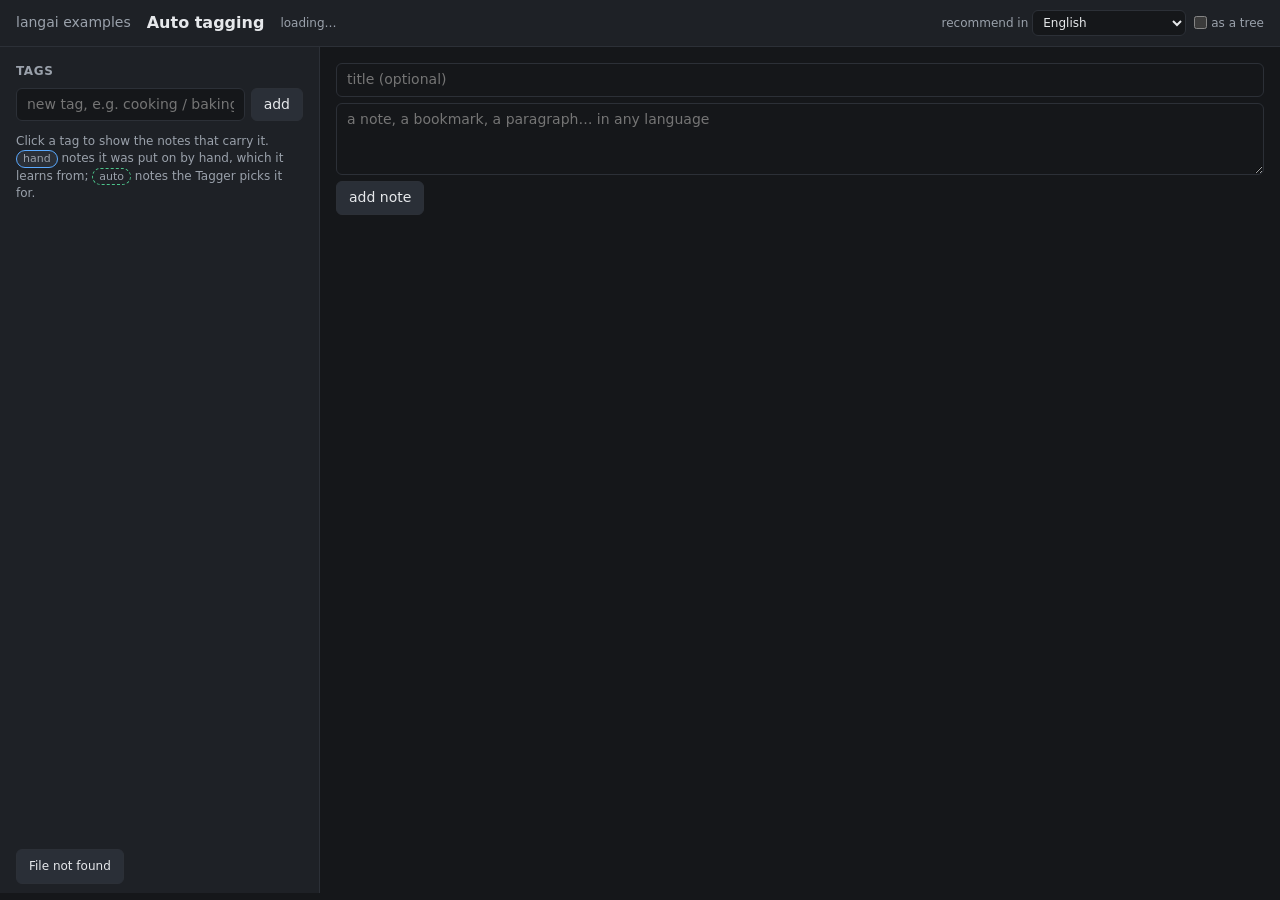
==== zarf/examples/autotag/ui/index.html @ aa5fe496 "refactor: move eval and examples under zarf, keep superpowers docs local, chunked tagging, path rule" ====
<!doctype html>
<html lang="en">
<head>
<meta charset="utf-8">
<meta name="viewport" content="width=device-width, initial-scale=1">
<title>langai · auto tagging</title>
<link rel="icon" href="data:,">
<link rel="stylesheet" href="style.css">
</head>
<body>
<header>
  <a class="home" href="../">langai examples</a>
  <h1>Auto tagging</h1>
  <div id="info" class="info">loading…</div>
  <div class="actions">
    <label class="check" title="the language the recommended tags are written in">recommend in
      <select id="lang">
        <option value="en" selected>English</option>
        <option value="">the note's language</option>
        <option value="es">Spanish</option>
        <option value="de">German</option>
        <option value="fr">French</option>
        <option value="it">Italian</option>
      </select>
    </label>
    <label class="check" title="recommend paths that extend your tags into a tree, such as cooking / baking / sourdough, instead of single words"><input id="tree" type="checkbox"> as a tree</label>
    <button id="samples" class="button" hidden data-hand="0" title="import the eval golden set: its 15 tags and 84 documents in English, Spanish and German, with no hand tags, so every tag is judged by its name">load samples</button>
    <button id="samples-tagged" class="button" hidden data-hand="2" title="the same, and each tag put by hand on the first two documents that expect it (English ones), so it learns from examples; on samples loaded already, adds just those hand tags">load samples, partly tagged</button>
  </div>
</header>
<main>
  <aside class="tags">
    <h2>Tags</h2>
    <form id="addtag" class="row"><input id="tagname" placeholder="new tag, e.g. cooking / baking" autocomplete="off"><button class="button" type="submit">add</button></form>
    <p class="hint">Click a tag to show the notes that carry it. <span class="chip hand mini">hand</span> notes it was put on by hand, which it learns from; <span class="chip auto mini">auto</span> notes the Tagger picks it for.</p>
    <div id="filter" class="filter" hidden></div>
    <ul id="taglist"></ul>
  </aside>
  <section class="notes">
    <form id="addnote" class="newnote">
      <input id="notetitle" placeholder="title (optional)" autocomplete="off">
      <textarea id="notetext" rows="3" placeholder="a note, a bookmark, a paragraph… in any language"></textarea>
      <button class="button" type="submit">add note</button>
    </form>
    <div id="summary" class="summary"></div>
    <div id="notelist"></div>
  </section>
</main>
<script src="app.js"></script>
</body>
</html>
---- zarf/examples/autotag/ui/style.css ----
:root {
  --bg: #15171a;
  --panel: #1e2126;
  --line: #2c3037;
  --text: #e6e8eb;
  --muted: #9aa1ab;
  --accent: #5aa9ff;
  --ok: #4cc38a;
  --warn: #f2b84b;
  --bad: #ff6b6b;
  color-scheme: dark;
}
* { box-sizing: border-box; }
body {
  margin: 0;
  background: var(--bg);
  color: var(--text);
  font: 14px/1.4 system-ui, -apple-system, "Segoe UI", sans-serif;
}
header {
  display: flex;
  align-items: center;
  gap: 16px;
  padding: 10px 16px;
  border-bottom: 1px solid var(--line);
  background: var(--panel);
  position: sticky;
  top: 0;
  z-index: 2;
  flex-wrap: wrap;
}
header h1 { font-size: 16px; margin: 0; font-weight: 600; }
.home { color: var(--muted); text-decoration: none; }
.home:hover { color: var(--text); }
.info { color: var(--muted); font-size: 12px; flex: 1; min-width: 200px; }
.info b { color: var(--text); font-weight: 500; }
.actions { display: flex; gap: 8px; align-items: center; }
.button {
  background: #2a2f37;
  border: 1px solid var(--line);
  color: var(--text);
  padding: 6px 12px;
  border-radius: 6px;
  cursor: pointer;
  font: inherit;
  white-space: nowrap;
}
.button:hover { border-color: var(--accent); }
.button[disabled] { opacity: .5; cursor: wait; }
.button.small { padding: 2px 8px; font-size: 12px; }
.check { display: flex; gap: 4px; align-items: center; color: var(--muted); font-size: 12px; cursor: pointer; white-space: nowrap; }
.check input { accent-color: var(--accent); margin: 0; }
select { background: var(--bg); border: 1px solid var(--line); color: var(--text); padding: 4px 6px; border-radius: 6px; font: inherit; }
.path .known { color: var(--muted); }
.path .new { font-weight: 600; }
.button[hidden] { display: none; }
input, textarea {
  background: var(--bg); border: 1px solid var(--line); color: var(--text);
  padding: 6px 10px; border-radius: 6px; font: inherit; width: 100%;
}
input:focus, textarea:focus { outline: none; border-color: var(--accent); }
textarea { resize: vertical; }

main {
  display: grid;
  grid-template-columns: minmax(260px, 320px) minmax(0, 1fr);
  min-height: calc(100vh - 54px);
}
@media (max-width: 800px) { main { grid-template-columns: 1fr; } }

.tags {
  border-right: 1px solid var(--line);
  background: var(--panel);
  padding: 16px;
  position: sticky;
  top: 54px;
  max-height: calc(100vh - 54px);
  overflow: auto;
}
@media (max-width: 800px) { .tags { position: static; max-height: none; border-right: 0; border-bottom: 1px solid var(--line); } }
h2 { font-size: 12px; text-transform: uppercase; letter-spacing: .05em; color: var(--muted); margin: 0 0 8px; }
.row { display: flex; gap: 6px; }
.hint { color: var(--muted); font-size: 12px; }
.filter { font-size: 12px; color: var(--muted); margin: 8px 0; }
.filter a { color: var(--accent); cursor: pointer; }
#taglist { list-style: none; margin: 0; padding: 0; }
#taglist li {
  display: grid;
  grid-template-columns: 1fr auto auto auto;
  gap: 6px;
  align-items: center;
  padding: 4px 6px;
  border-radius: 6px;
  cursor: pointer;
}
#taglist li:hover { background: #2a2f37; }
#taglist li.active { background: #2a2f37; outline: 1px solid var(--accent); }
#taglist .name { overflow: hidden; text-overflow: ellipsis; white-space: nowrap; }
#taglist .counts { font-size: 11px; color: var(--muted); font-variant-numeric: tabular-nums; }
.icon { background: none; border: 0; color: var(--muted); cursor: pointer; font: inherit; padding: 0 2px; }
.icon:hover { color: var(--text); }
.icon.del:hover { color: var(--bad); }

.notes { padding: 16px; min-width: 0; }
.newnote { display: grid; gap: 6px; margin-bottom: 12px; }
.newnote .button { justify-self: start; }
.summary { font-size: 12px; color: var(--muted); margin-bottom: 8px; }
.note {
  background: var(--panel);
  border: 1px solid var(--line);
  border-radius: 8px;
  padding: 10px 12px;
  margin-bottom: 10px;
}
.note .head { display: flex; gap: 8px; align-items: baseline; }
.note .title { font-weight: 600; flex: 1; min-width: 0; }
.note .id { font-size: 11px; color: var(--muted); }
.note .text {
  color: var(--muted);
  font-size: 13px;
  margin: 4px 0 8px;
  white-space: pre-wrap;
  display: -webkit-box;
  -webkit-line-clamp: 2;
  -webkit-box-orient: vertical;
  overflow: hidden;
  cursor: pointer;
}
.note .text.open { display: block; }
.note .line { display: flex; flex-wrap: wrap; gap: 6px; align-items: center; margin: 4px 0; }
.note .label { font-size: 11px; color: var(--muted); width: 64px; flex: none; }
.note .error { color: var(--bad); font-size: 12px; }
.note .foot { display: flex; gap: 8px; align-items: center; margin-top: 6px; }
.note .foot .spacer { flex: 1; }

.chip {
  display: inline-flex;
  align-items: center;
  gap: 4px;
  font-size: 12px;
  padding: 2px 8px;
  border-radius: 999px;
  border: 1px solid var(--line);
  background: #2a2f37;
  white-space: nowrap;
}
.chip.hand { border-color: var(--accent); }
.chip.hand.agree::after { content: "✓"; color: var(--ok); font-size: 11px; }
.chip.auto { border-style: dashed; border-color: var(--ok); background: transparent; }
.chip.mini { font-size: 11px; padding: 0 6px; }
.chip .num { font-size: 11px; color: var(--muted); font-variant-numeric: tabular-nums; }
.chip button { background: none; border: 0; color: var(--muted); cursor: pointer; padding: 0; font: inherit; }
.chip button:hover { color: var(--text); }
.chip.expected { background: transparent; color: var(--muted); }
.chip.expected.hit { color: var(--ok); border-color: var(--ok); }
.chip.expected.miss { color: var(--warn); border-color: var(--warn); }
.none { font-size: 12px; color: var(--muted); font-style: italic; }

.recs { margin-top: 8px; border-top: 1px solid var(--line); padding-top: 8px; }
.rec { display: grid; grid-template-columns: minmax(0, 1fr) 120px 44px 92px; gap: 8px; align-items: center; padding: 2px 0; font-size: 13px; }
.rec.below { opacity: .5; }
.rec .bar { height: 4px; background: var(--line); border-radius: 2px; overflow: hidden; position: relative; }
.rec .bar i { display: block; height: 100%; background: var(--accent); }
.rec .bar .cut { position: absolute; top: -2px; bottom: -2px; width: 1px; background: var(--warn); }
.rec .score { font-variant-numeric: tabular-nums; text-align: right; }
.rec .existing { font-size: 11px; color: var(--muted); }
.recs .meta { font-size: 12px; color: var(--muted); margin-top: 4px; }
.toast { position: fixed; bottom: 16px; left: 16px; background: #2a2f37; border: 1px solid var(--line); padding: 8px 12px; border-radius: 6px; font-size: 12px; max-width: 80vw; }
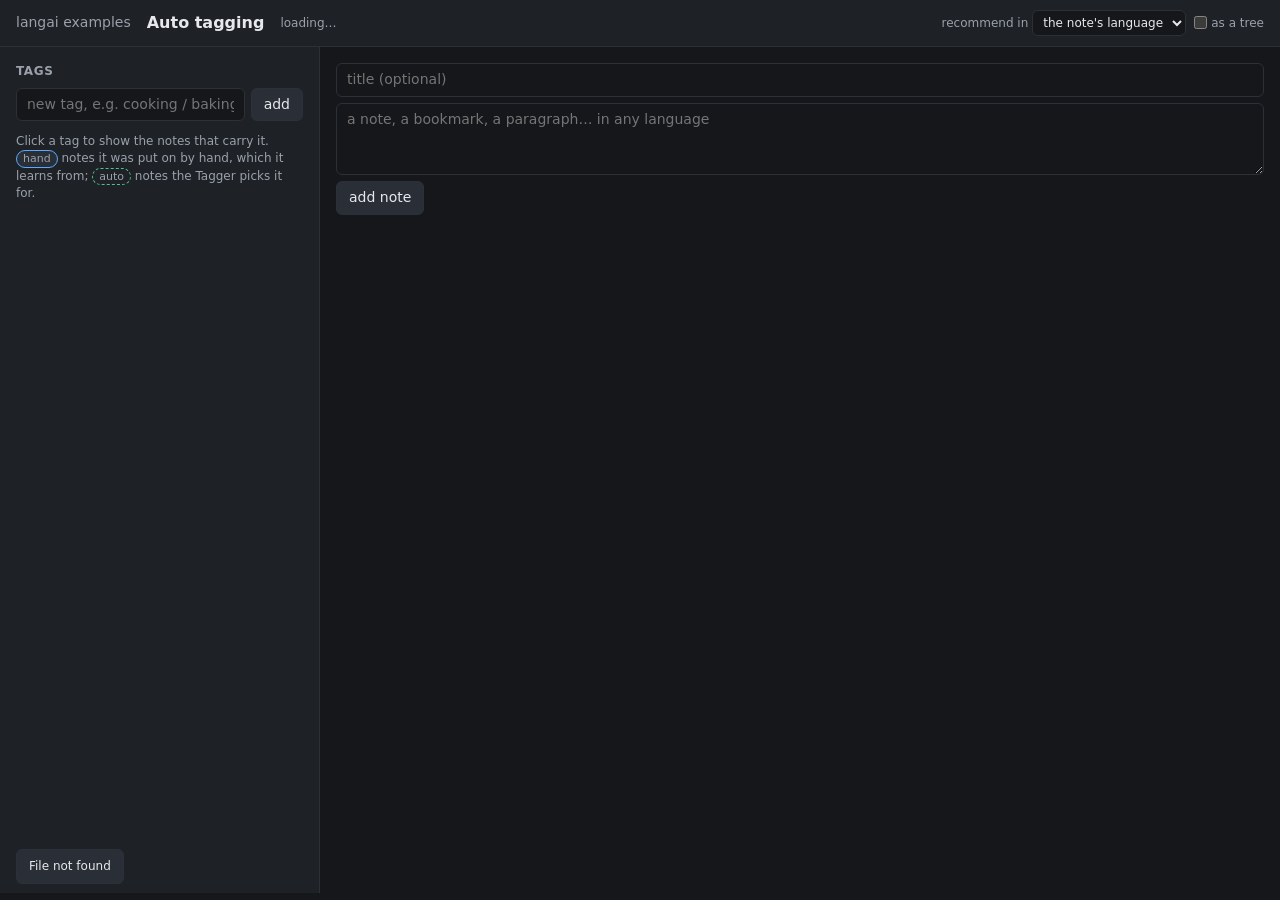
==== commit a3f8d183: "fix(tagging): tree tags in the text's language state the rule first and last; the example recommends" ====
--- a/zarf/examples/autotag/ui/index.html
+++ b/zarf/examples/autotag/ui/index.html
@@ -15,8 +15,8 @@
   <div class="actions">
     <label class="check" title="the language the recommended tags are written in">recommend in
       <select id="lang">
-        <option value="en" selected>English</option>
-        <option value="">the note's language</option>
+        <option value="" selected>the note's language</option>
+        <option value="en">English</option>
         <option value="es">Spanish</option>
         <option value="de">German</option>
         <option value="fr">French</option>
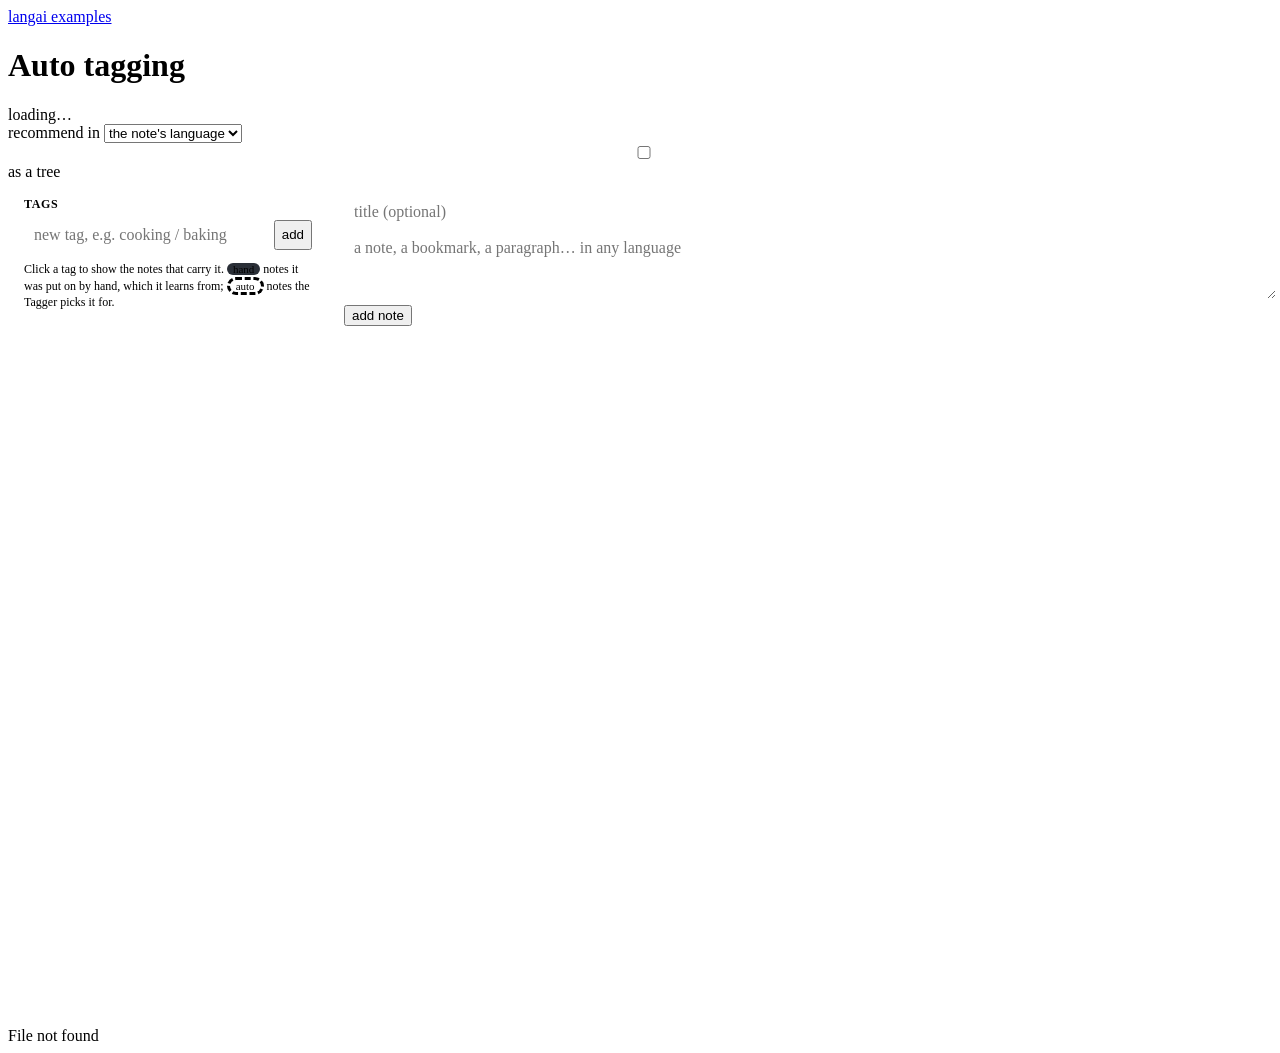
==== commit a94c245d: "refactor(examples): share one base stylesheet and a navigation bar between the pages" ====
--- a/zarf/examples/autotag/ui/index.html
+++ b/zarf/examples/autotag/ui/index.html
@@ -5,11 +5,12 @@
 <meta name="viewport" content="width=device-width, initial-scale=1">
 <title>langai · auto tagging</title>
 <link rel="icon" href="data:,">
+<link rel="stylesheet" href="../assets/base.css">
 <link rel="stylesheet" href="style.css">
 </head>
 <body>
 <header>
-  <a class="home" href="../">langai examples</a>
+  <nav id="nav" data-page="autotag/"><a class="home" href="../">langai examples</a></nav>
   <h1>Auto tagging</h1>
   <div id="info" class="info">loading…</div>
   <div class="actions">
@@ -46,6 +47,7 @@
     <div id="notelist"></div>
   </section>
 </main>
+<script src="../assets/ui.js"></script>
 <script src="app.js"></script>
 </body>
 </html>
--- a/zarf/examples/autotag/ui/style.css
+++ b/zarf/examples/autotag/ui/style.css
@@ -1,59 +1,6 @@
-:root {
-  --bg: #15171a;
-  --panel: #1e2126;
-  --line: #2c3037;
-  --text: #e6e8eb;
-  --muted: #9aa1ab;
-  --accent: #5aa9ff;
-  --ok: #4cc38a;
-  --warn: #f2b84b;
-  --bad: #ff6b6b;
-  color-scheme: dark;
-}
-* { box-sizing: border-box; }
-body {
-  margin: 0;
-  background: var(--bg);
-  color: var(--text);
-  font: 14px/1.4 system-ui, -apple-system, "Segoe UI", sans-serif;
-}
-header {
-  display: flex;
-  align-items: center;
-  gap: 16px;
-  padding: 10px 16px;
-  border-bottom: 1px solid var(--line);
-  background: var(--panel);
-  position: sticky;
-  top: 0;
-  z-index: 2;
-  flex-wrap: wrap;
-}
-header h1 { font-size: 16px; margin: 0; font-weight: 600; }
-.home { color: var(--muted); text-decoration: none; }
-.home:hover { color: var(--text); }
-.info { color: var(--muted); font-size: 12px; flex: 1; min-width: 200px; }
-.info b { color: var(--text); font-weight: 500; }
-.actions { display: flex; gap: 8px; align-items: center; }
-.button {
-  background: #2a2f37;
-  border: 1px solid var(--line);
-  color: var(--text);
-  padding: 6px 12px;
-  border-radius: 6px;
-  cursor: pointer;
-  font: inherit;
-  white-space: nowrap;
-}
-.button:hover { border-color: var(--accent); }
-.button[disabled] { opacity: .5; cursor: wait; }
-.button.small { padding: 2px 8px; font-size: 12px; }
-.check { display: flex; gap: 4px; align-items: center; color: var(--muted); font-size: 12px; cursor: pointer; white-space: nowrap; }
-.check input { accent-color: var(--accent); margin: 0; }
-select { background: var(--bg); border: 1px solid var(--line); color: var(--text); padding: 4px 6px; border-radius: 6px; font: inherit; }
+/* The auto tagging page; the shared look is ../assets/base.css. */
 .path .known { color: var(--muted); }
 .path .new { font-weight: 600; }
-.button[hidden] { display: none; }
 input, textarea {
   background: var(--bg); border: 1px solid var(--line); color: var(--text);
   padding: 6px 10px; border-radius: 6px; font: inherit; width: 100%;
@@ -165,4 +112,3 @@
 .rec .score { font-variant-numeric: tabular-nums; text-align: right; }
 .rec .existing { font-size: 11px; color: var(--muted); }
 .recs .meta { font-size: 12px; color: var(--muted); margin-top: 4px; }
-.toast { position: fixed; bottom: 16px; left: 16px; background: #2a2f37; border: 1px solid var(--line); padding: 8px 12px; border-radius: 6px; font-size: 12px; max-width: 80vw; }
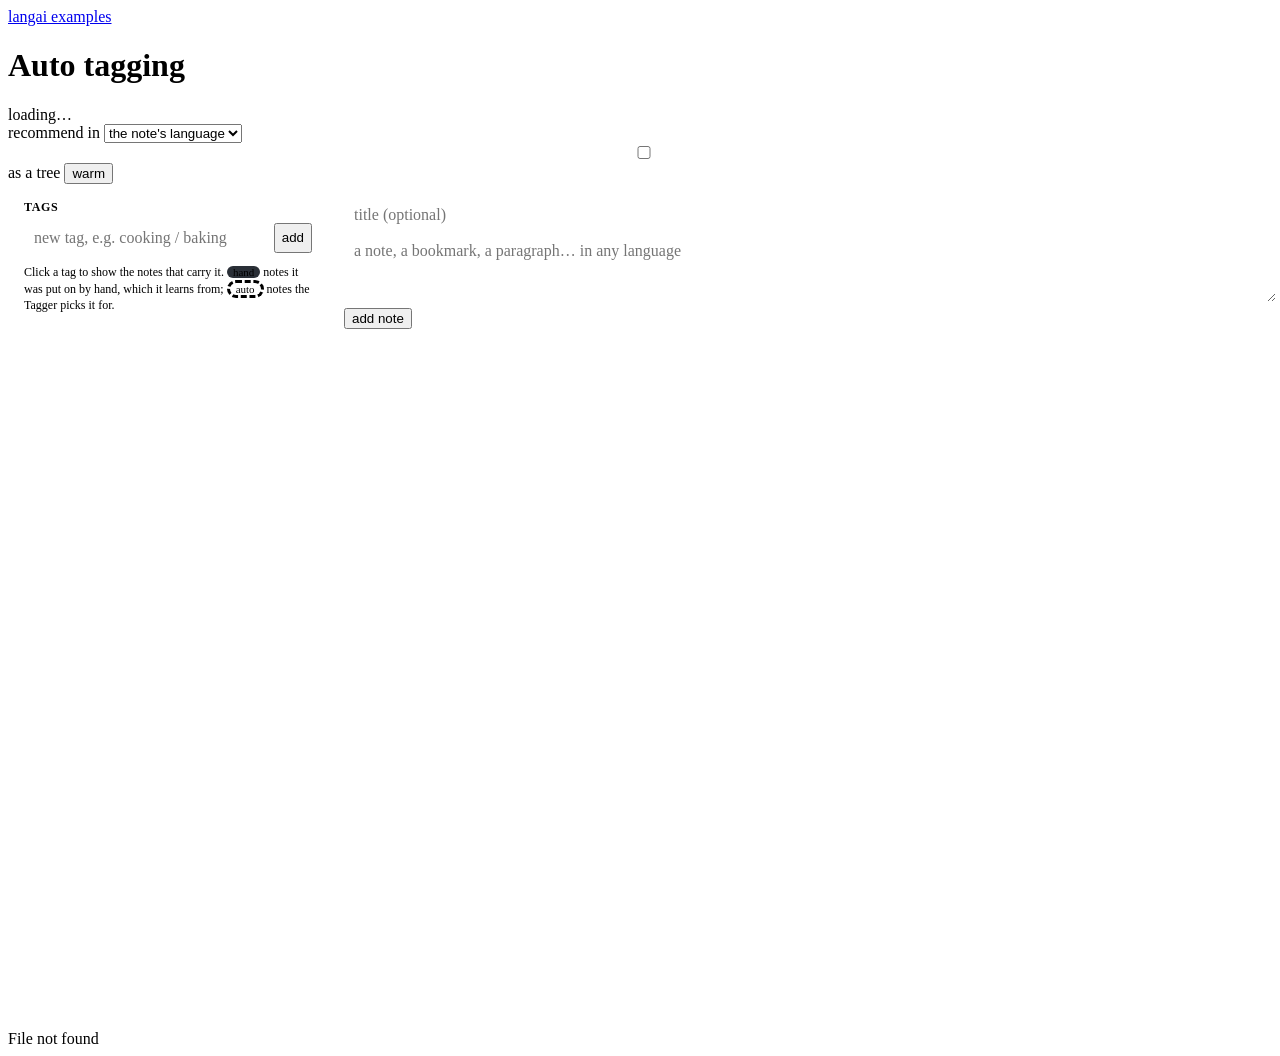
==== commit d5bbe53e: "feat(examples): show a model mismatch with its reset, name too-large and frameless media, and add in" ====
--- a/zarf/examples/autotag/ui/index.html
+++ b/zarf/examples/autotag/ui/index.html
@@ -25,6 +25,7 @@
       </select>
     </label>
     <label class="check" title="recommend paths that extend your tags into a tree, such as cooking / baking / sourdough, instead of single words"><input id="tree" type="checkbox"> as a tree</label>
+    <button id="warm" class="button" title="Scope.Warm: bring the Tagger up to the notebook's revision and embed every note its cache does not hold yet. Over a full cache it embeds nothing; after a switch of embedding models it embeds everything, once.">warm</button>
     <button id="samples" class="button" hidden data-hand="0" title="import the eval golden set: its 15 tags and 84 documents in English, Spanish and German, with no hand tags, so every tag is judged by its name">load samples</button>
     <button id="samples-tagged" class="button" hidden data-hand="2" title="the same, and each tag put by hand on the first two documents that expect it (English ones), so it learns from examples; on samples loaded already, adds just those hand tags">load samples, partly tagged</button>
   </div>
--- a/zarf/examples/autotag/ui/style.css
+++ b/zarf/examples/autotag/ui/style.css
@@ -11,7 +11,7 @@
 main {
   display: grid;
   grid-template-columns: minmax(260px, 320px) minmax(0, 1fr);
-  min-height: calc(100vh - 54px);
+  min-height: calc(100vh - var(--header, 54px));
 }
 @media (max-width: 800px) { main { grid-template-columns: 1fr; } }
 
@@ -20,8 +20,8 @@
   background: var(--panel);
   padding: 16px;
   position: sticky;
-  top: 54px;
-  max-height: calc(100vh - 54px);
+  top: var(--header, 54px);
+  max-height: calc(100vh - var(--header, 54px));
   overflow: auto;
 }
 @media (max-width: 800px) { .tags { position: static; max-height: none; border-right: 0; border-bottom: 1px solid var(--line); } }
@@ -43,6 +43,7 @@
 #taglist li:hover { background: #2a2f37; }
 #taglist li.active { background: #2a2f37; outline: 1px solid var(--accent); }
 #taglist .name { overflow: hidden; text-overflow: ellipsis; white-space: nowrap; }
+#taglist .incomplete { color: var(--warn); font-size: 11px; }
 #taglist .counts { font-size: 11px; color: var(--muted); font-variant-numeric: tabular-nums; }
 .icon { background: none; border: 0; color: var(--muted); cursor: pointer; font: inherit; padding: 0 2px; }
 .icon:hover { color: var(--text); }
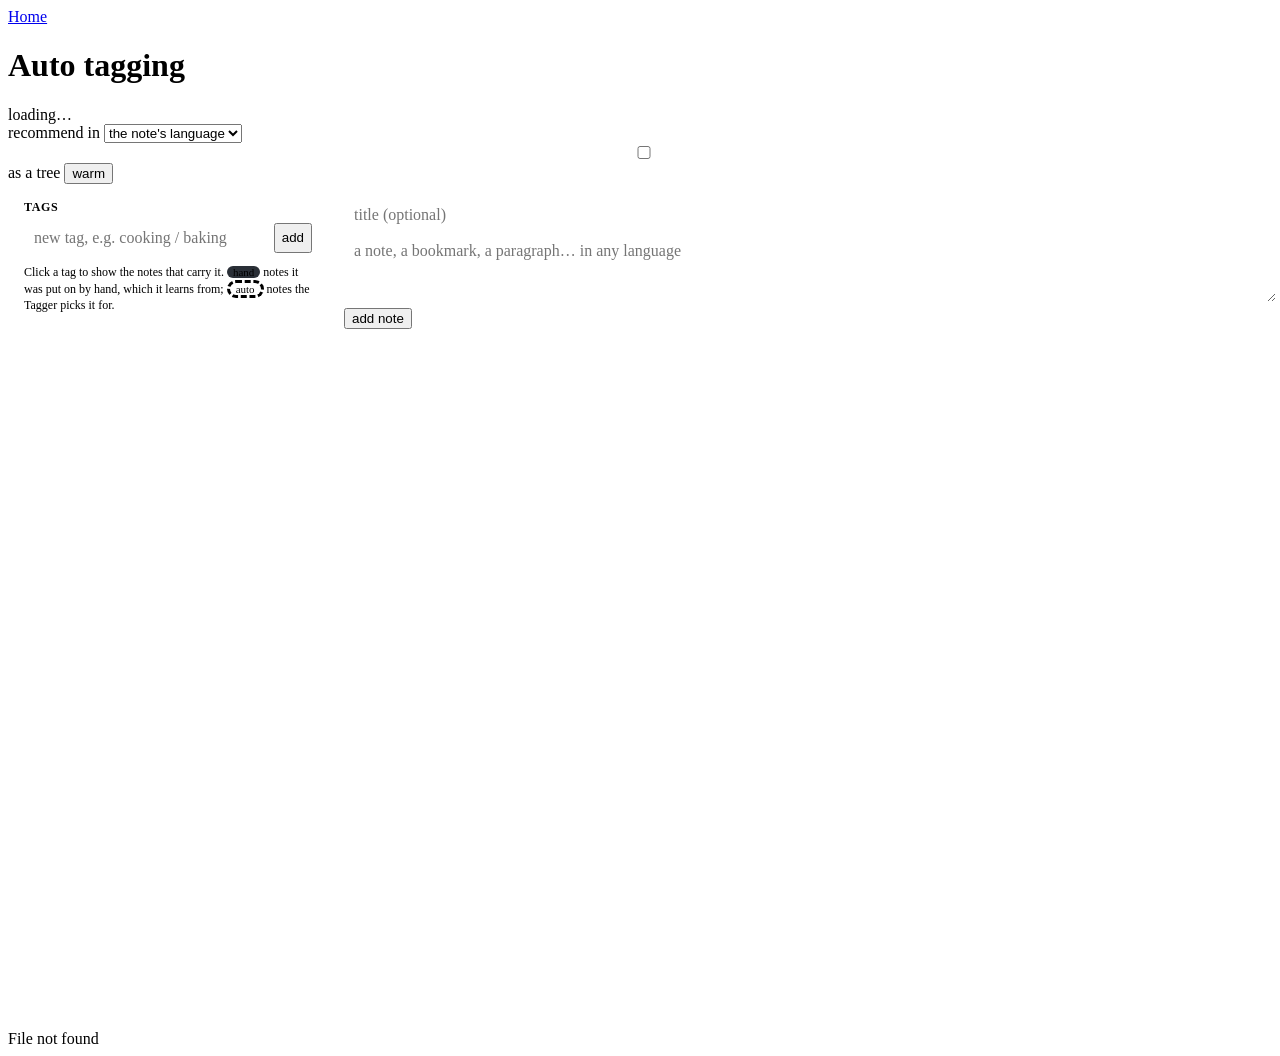
==== commit 874c0ddd: "feat(examples): console log, a tabbed overview listing each feature's possible models, a home button" ====
--- a/zarf/examples/autotag/ui/index.html
+++ b/zarf/examples/autotag/ui/index.html
@@ -10,7 +10,7 @@
 </head>
 <body>
 <header>
-  <nav id="nav" data-page="autotag/"><a class="home" href="../">langai examples</a></nav>
+  <nav id="nav" data-page="autotag/"><a class="home" href="../">Home</a></nav>
   <h1>Auto tagging</h1>
   <div id="info" class="info">loading…</div>
   <div class="actions">
